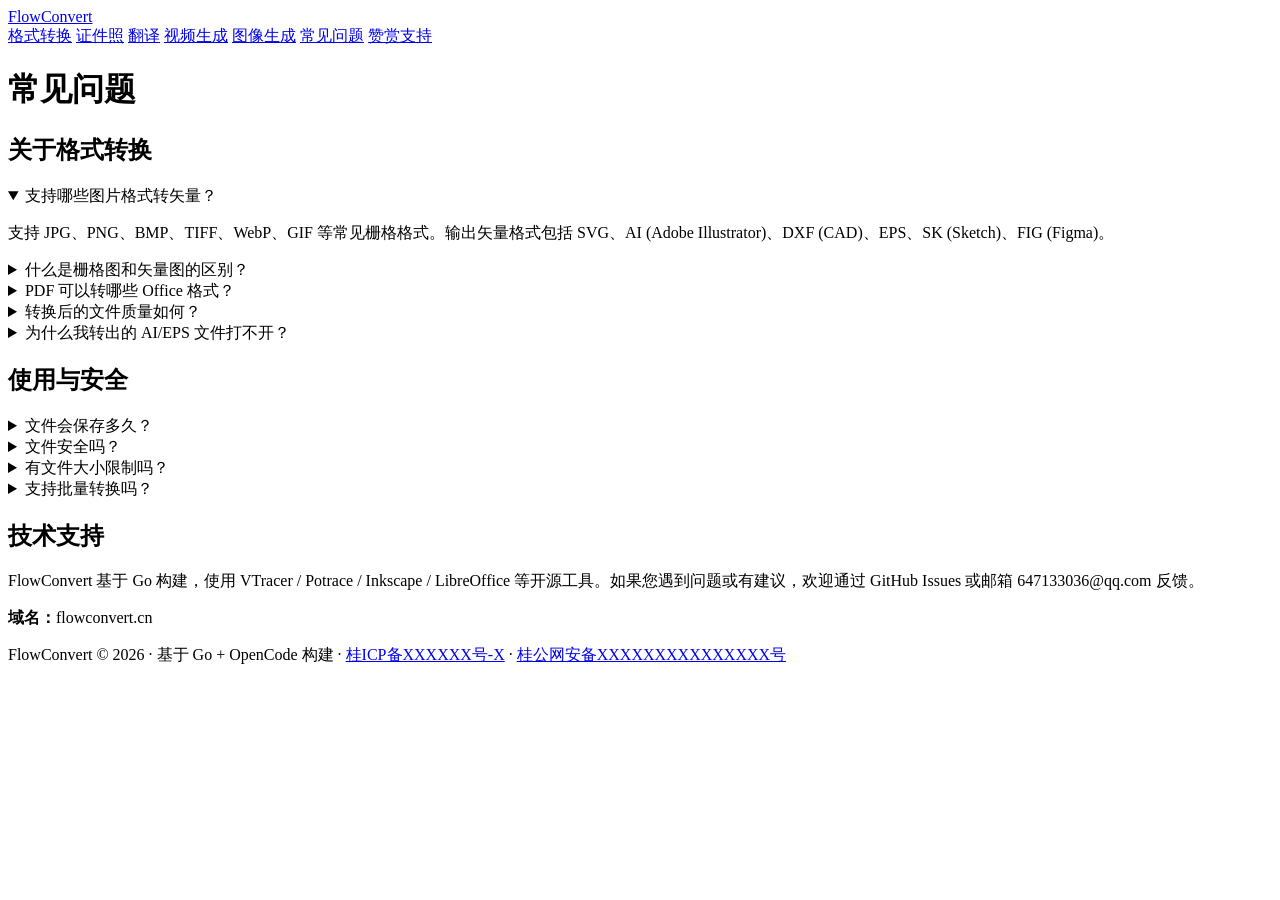
==== web/about.html @ 28103584 "feat: complete flowConvert implementation with 8 services - Document conversion (PDF, DOCX, XLSX) vi" ====
<!DOCTYPE html>
<html lang="zh-CN">
<head>
<meta charset="UTF-8">
<meta name="viewport" content="width=device-width, initial-scale=1.0">
<title>常见问题 - FlowConvert</title>
<link rel="stylesheet" href="/static/css/style.css">
</head>
<body>
<nav class="navbar">
  <div class="nav-container">
    <a href="/" class="nav-logo">FlowConvert</a>
    <div class="nav-links">
      <a href="/">格式转换</a>
      <a href="/idphoto">证件照</a>
      <a href="/translate">翻译</a>
      <a href="/video">视频生成</a>
      <a href="/image">图像生成</a>
      <a href="/about" class="active">常见问题</a>
      <a href="/donate">赞赏支持</a>
    </div>
  </div>
</nav>

<main class="container page-content">
  <h1>常见问题</h1>

  <section class="faq-section">
    <h2>关于格式转换</h2>

    <details class="faq-item" open>
      <summary>支持哪些图片格式转矢量？</summary>
      <p>支持 JPG、PNG、BMP、TIFF、WebP、GIF 等常见栅格格式。输出矢量格式包括 SVG、AI (Adobe Illustrator)、DXF (CAD)、EPS、SK (Sketch)、FIG (Figma)。</p>
    </details>

    <details class="faq-item">
      <summary>什么是栅格图和矢量图的区别？</summary>
      <p>栅格图（如 JPG、PNG）由像素构成，放大后会模糊。矢量图（如 SVG、AI）由数学曲线构成，无限放大不失真，适用于印刷、Logo、CAD 等场景。FlowConvert 通过智能描摹算法将像素图转为矢量路径。</p>
    </details>

    <details class="faq-item">
      <summary>PDF 可以转哪些 Office 格式？</summary>
      <p>支持将 PDF 转为 Word (.docx) 和 Excel (.xlsx) 格式，方便进一步编辑。转换通过 LibreOffice 引擎完成，尽量保留原始排版。</p>
    </details>

    <details class="faq-item">
      <summary>转换后的文件质量如何？</summary>
      <p>图片转矢量采用 VTracer（彩色/复杂图）和 Potrace（黑白图）双引擎，自动选择最优方案。矢量输出保留颜色和细节。PDF 转 Office 保留文本、表格和基本排版，复杂布局可能有偏差。</p>
    </details>

    <details class="faq-item">
      <summary>为什么我转出的 AI/EPS 文件打不开？</summary>
      <p>AI 和 EPS 由 Inkscape 生成，遵循标准格式规范。如果打不开，建议先用 SVG 格式导出，再将 SVG 导入目标软件。部分老旧软件可能不支持新版 AI 格式。</p>
    </details>
  </section>

  <section class="faq-section">
    <h2>使用与安全</h2>

    <details class="faq-item">
      <summary>文件会保存多久？</summary>
      <p>转换后的文件在服务器上保留 1 小时后自动删除。我们建议您及时下载。上传的原文件在转换完成后会立即删除，不留存。</p>
    </details>

    <details class="faq-item">
      <summary>文件安全吗？</summary>
      <p>完全安全。所有文件均在服务器端即时处理，转换完成后立即清理。我们不存储、不分析、不分享您的文件内容。上传通道经过 SSRF 防护和 MIME 校验，防止恶意利用。</p>
    </details>

    <details class="faq-item">
      <summary>有文件大小限制吗？</summary>
      <p>图片上传限制为 50MB，URL 下载限制为 20MB。PDF 转 Office 同样适用 50MB 限制。如果文件较大，处理时间会相应延长。</p>
    </details>

    <details class="faq-item">
      <summary>支持批量转换吗？</summary>
      <p>当前版本仅支持单文件转换。批量转换功能正在开发中，敬请期待。</p>
    </details>
  </section>

  <section class="faq-section">
    <h2>技术支持</h2>
    <p>FlowConvert 基于 Go 构建，使用 VTracer / Potrace / Inkscape / LibreOffice 等开源工具。如果您遇到问题或有建议，欢迎通过 GitHub Issues 或邮箱 647133036@qq.com 反馈。</p>
    <p><strong>域名：</strong>flowconvert.cn</p>
  </section>
</main>

<footer class="footer">
  <p>FlowConvert &copy; 2026 · 基于 Go + OpenCode 构建 · <a href="https://beian.miit.gov.cn/" target="_blank">桂ICP备XXXXXX号-X</a> · <a href="https://beian.mps.gov.cn/#/query/webSearch?code=桂公网安备XXXXXXXXXXXXXXX号" target="_blank">桂公网安备XXXXXXXXXXXXXXX号</a></p>
</footer>
</body>
</html>
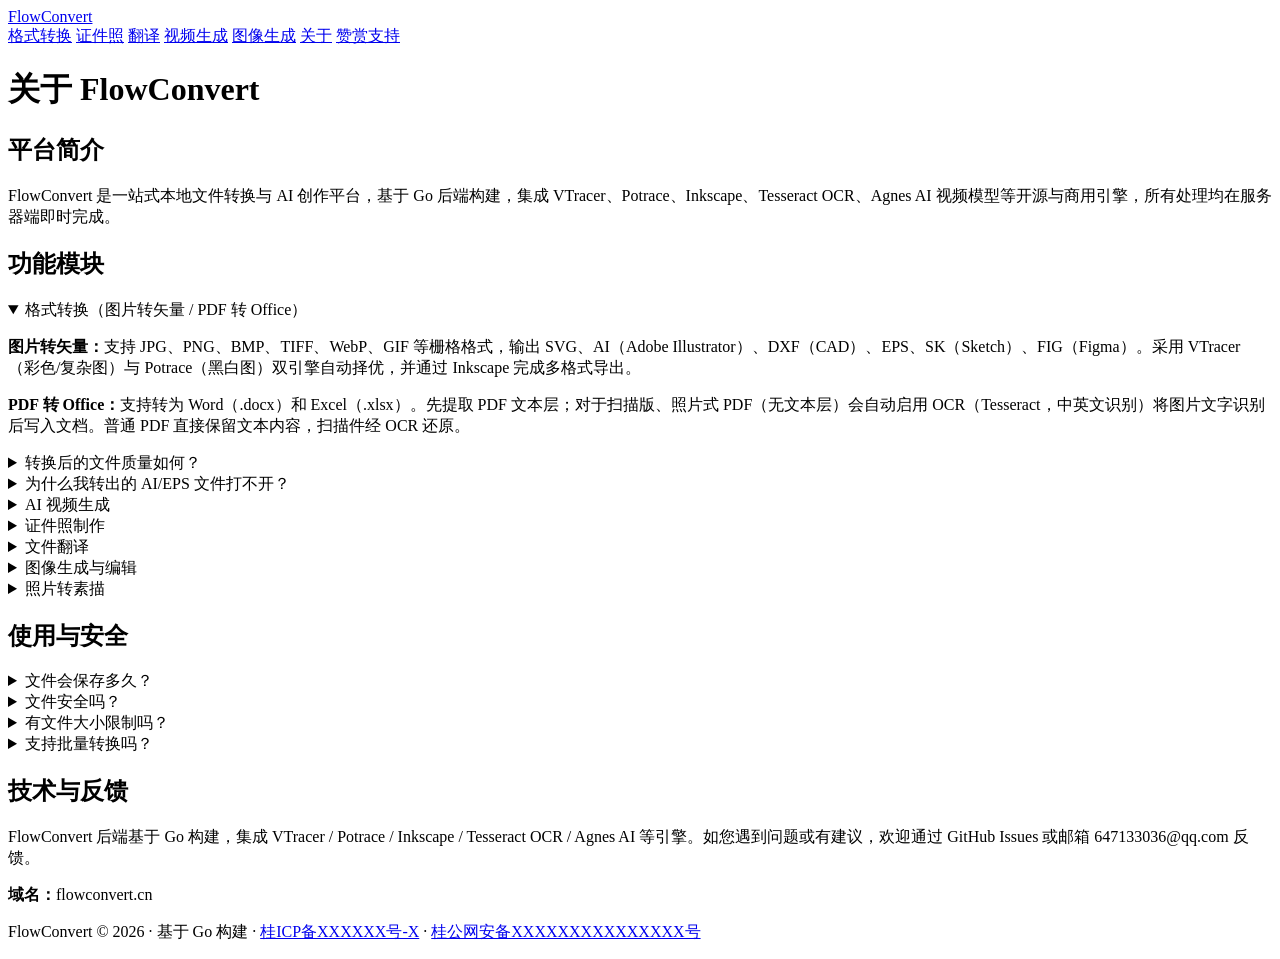
==== commit 68b01857: "feat: security audit, code review, and video UI improvements - Security: Add ParseMultipartForm limi" ====
--- a/web/about.html
+++ b/web/about.html
@@ -3,7 +3,7 @@
 <head>
 <meta charset="UTF-8">
 <meta name="viewport" content="width=device-width, initial-scale=1.0">
-<title>常见问题 - FlowConvert</title>
+<title>关于与常见问题 - FlowConvert</title>
 <link rel="stylesheet" href="/static/css/style.css">
 </head>
 <body>
@@ -16,31 +16,27 @@
       <a href="/translate">翻译</a>
       <a href="/video">视频生成</a>
       <a href="/image">图像生成</a>
-      <a href="/about" class="active">常见问题</a>
+      <a href="/about" class="active">关于</a>
       <a href="/donate">赞赏支持</a>
     </div>
   </div>
 </nav>
 
 <main class="container page-content">
-  <h1>常见问题</h1>
+  <h1>关于 FlowConvert</h1>
 
   <section class="faq-section">
-    <h2>关于格式转换</h2>
+    <h2>平台简介</h2>
+    <p>FlowConvert 是一站式本地文件转换与 AI 创作平台，基于 Go 后端构建，集成 VTracer、Potrace、Inkscape、Tesseract OCR、Agnes AI 视频模型等开源与商用引擎，所有处理均在服务器端即时完成。</p>
+  </section>
+
+  <section class="faq-section">
+    <h2>功能模块</h2>
 
     <details class="faq-item" open>
-      <summary>支持哪些图片格式转矢量？</summary>
-      <p>支持 JPG、PNG、BMP、TIFF、WebP、GIF 等常见栅格格式。输出矢量格式包括 SVG、AI (Adobe Illustrator)、DXF (CAD)、EPS、SK (Sketch)、FIG (Figma)。</p>
-    </details>
-
-    <details class="faq-item">
-      <summary>什么是栅格图和矢量图的区别？</summary>
-      <p>栅格图（如 JPG、PNG）由像素构成，放大后会模糊。矢量图（如 SVG、AI）由数学曲线构成，无限放大不失真，适用于印刷、Logo、CAD 等场景。FlowConvert 通过智能描摹算法将像素图转为矢量路径。</p>
-    </details>
-
-    <details class="faq-item">
-      <summary>PDF 可以转哪些 Office 格式？</summary>
-      <p>支持将 PDF 转为 Word (.docx) 和 Excel (.xlsx) 格式，方便进一步编辑。转换通过 LibreOffice 引擎完成，尽量保留原始排版。</p>
+      <summary>格式转换（图片转矢量 / PDF 转 Office）</summary>
+      <p><strong>图片转矢量：</strong>支持 JPG、PNG、BMP、TIFF、WebP、GIF 等栅格格式，输出 SVG、AI（Adobe Illustrator）、DXF（CAD）、EPS、SK（Sketch）、FIG（Figma）。采用 VTracer（彩色/复杂图）与 Potrace（黑白图）双引擎自动择优，并通过 Inkscape 完成多格式导出。</p>
+      <p><strong>PDF 转 Office：</strong>支持转为 Word（.docx）和 Excel（.xlsx）。先提取 PDF 文本层；对于扫描版、照片式 PDF（无文本层）会自动启用 OCR（Tesseract，中英文识别）将图片文字识别后写入文档。普通 PDF 直接保留文本内容，扫描件经 OCR 还原。</p>
     </details>
 
     <details class="faq-item">
@@ -52,6 +48,32 @@
       <summary>为什么我转出的 AI/EPS 文件打不开？</summary>
       <p>AI 和 EPS 由 Inkscape 生成，遵循标准格式规范。如果打不开，建议先用 SVG 格式导出，再将 SVG 导入目标软件。部分老旧软件可能不支持新版 AI 格式。</p>
     </details>
+
+    <details class="faq-item">
+      <summary>AI 视频生成</summary>
+      <p>基于 Agnes 2.5 Flash 视频模型，支持纯文本生成、首尾帧过渡、参考图引导三种模式，输出 720P、16:9 / 9:16 / 1:1 等多种比例。</p>
+      <p><strong>时长说明：</strong>单次生成上限 12 秒。超过 12 秒会自动分段生成再拼接；分段间通过阶段化叙事提示词保证内容衔接。<span style="color:#b25c00;font-weight:600;">12 秒时长的视频生成效果最佳，分段拼接可能出现画面衔接痕迹。</span></p>
+    </details>
+
+    <details class="faq-item">
+      <summary>证件照制作</summary>
+      <p>上传照片后自动抠图换底，支持蓝底、白底、红底等常用规格，输出标准证件照尺寸。</p>
+    </details>
+
+    <details class="faq-item">
+      <summary>文件翻译</summary>
+      <p>支持 TXT、PDF、DOCX、HTML、XLSX、PPTX 等文档翻译，翻译完成后输出原格式文件。</p>
+    </details>
+
+    <details class="faq-item">
+      <summary>图像生成与编辑</summary>
+      <p>文生图、图像编辑、图像合成，基于 AI 图像模型生成或修改图片。</p>
+    </details>
+
+    <details class="faq-item">
+      <summary>照片转素描</summary>
+      <p>将照片处理为铅笔素描风格，基于 OpenCV 颜色减淡算法生成。</p>
+    </details>
   </section>
 
   <section class="faq-section">
@@ -59,34 +81,34 @@
 
     <details class="faq-item">
       <summary>文件会保存多久？</summary>
-      <p>转换后的文件在服务器上保留 1 小时后自动删除。我们建议您及时下载。上传的原文件在转换完成后会立即删除，不留存。</p>
+      <p>转换后的文件在服务器上保留一段时间后自动删除，建议您及时下载。上传的原文件在转换完成后会立即清理。</p>
     </details>
 
     <details class="faq-item">
       <summary>文件安全吗？</summary>
-      <p>完全安全。所有文件均在服务器端即时处理，转换完成后立即清理。我们不存储、不分析、不分享您的文件内容。上传通道经过 SSRF 防护和 MIME 校验，防止恶意利用。</p>
+      <p>所有文件均在服务器端即时处理，不长期存储、不分析、不分享您的文件内容。上传通道经过来源校验和 MIME 校验。</p>
     </details>
 
     <details class="faq-item">
       <summary>有文件大小限制吗？</summary>
-      <p>图片上传限制为 50MB，URL 下载限制为 20MB。PDF 转 Office 同样适用 50MB 限制。如果文件较大，处理时间会相应延长。</p>
+      <p>图片上传限制为 50MB，URL 下载限制为 20MB，PDF 转 Office 同样适用 50MB 限制。文件越大处理时间越长。</p>
     </details>
 
     <details class="faq-item">
       <summary>支持批量转换吗？</summary>
-      <p>当前版本仅支持单文件转换。批量转换功能正在开发中，敬请期待。</p>
+      <p>当前版本支持单文件转换，批量转换功能规划中。</p>
     </details>
   </section>
 
   <section class="faq-section">
-    <h2>技术支持</h2>
-    <p>FlowConvert 基于 Go 构建，使用 VTracer / Potrace / Inkscape / LibreOffice 等开源工具。如果您遇到问题或有建议，欢迎通过 GitHub Issues 或邮箱 647133036@qq.com 反馈。</p>
+    <h2>技术与反馈</h2>
+    <p>FlowConvert 后端基于 Go 构建，集成 VTracer / Potrace / Inkscape / Tesseract OCR / Agnes AI 等引擎。如您遇到问题或有建议，欢迎通过 GitHub Issues 或邮箱 647133036@qq.com 反馈。</p>
     <p><strong>域名：</strong>flowconvert.cn</p>
   </section>
 </main>
 
 <footer class="footer">
-  <p>FlowConvert &copy; 2026 · 基于 Go + OpenCode 构建 · <a href="https://beian.miit.gov.cn/" target="_blank">桂ICP备XXXXXX号-X</a> · <a href="https://beian.mps.gov.cn/#/query/webSearch?code=桂公网安备XXXXXXXXXXXXXXX号" target="_blank">桂公网安备XXXXXXXXXXXXXXX号</a></p>
+  <p>FlowConvert &copy; 2026 · 基于 Go 构建 · <a href="https://beian.miit.gov.cn/" target="_blank">桂ICP备XXXXXX号-X</a> · <a href="https://beian.mps.gov.cn/#/query/webSearch?code=桂公网安备XXXXXXXXXXXXXXX号" target="_blank">桂公网安备XXXXXXXXXXXXXXX号</a></p>
 </footer>
 </body>
-</html>+</html>
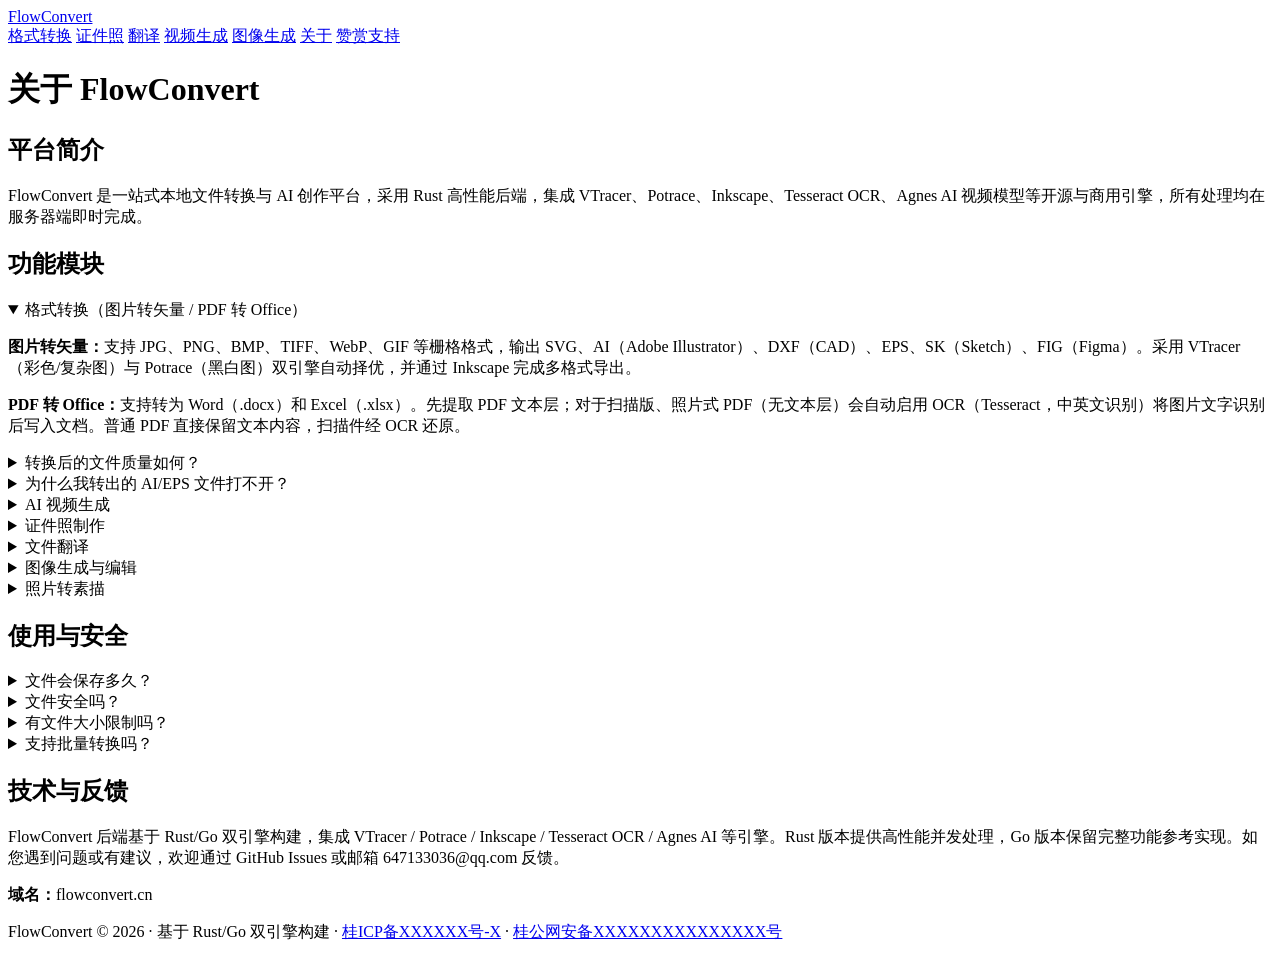
==== commit 82faf136: "feat: 第四轮Rust重写增强 - imagegen/videogen AI路径及响应格式对齐 Co-authored-by: monkeycode-ai <monkeycode-ai@chait" ====
--- a/web/about.html
+++ b/web/about.html
@@ -27,7 +27,7 @@
 
   <section class="faq-section">
     <h2>平台简介</h2>
-    <p>FlowConvert 是一站式本地文件转换与 AI 创作平台，基于 Go 后端构建，集成 VTracer、Potrace、Inkscape、Tesseract OCR、Agnes AI 视频模型等开源与商用引擎，所有处理均在服务器端即时完成。</p>
+    <p>FlowConvert 是一站式本地文件转换与 AI 创作平台，采用 Rust 高性能后端，集成 VTracer、Potrace、Inkscape、Tesseract OCR、Agnes AI 视频模型等开源与商用引擎，所有处理均在服务器端即时完成。</p>
   </section>
 
   <section class="faq-section">
@@ -102,13 +102,13 @@
 
   <section class="faq-section">
     <h2>技术与反馈</h2>
-    <p>FlowConvert 后端基于 Go 构建，集成 VTracer / Potrace / Inkscape / Tesseract OCR / Agnes AI 等引擎。如您遇到问题或有建议，欢迎通过 GitHub Issues 或邮箱 647133036@qq.com 反馈。</p>
+    <p>FlowConvert 后端基于 Rust/Go 双引擎构建，集成 VTracer / Potrace / Inkscape / Tesseract OCR / Agnes AI 等引擎。Rust 版本提供高性能并发处理，Go 版本保留完整功能参考实现。如您遇到问题或有建议，欢迎通过 GitHub Issues 或邮箱 647133036@qq.com 反馈。</p>
     <p><strong>域名：</strong>flowconvert.cn</p>
   </section>
 </main>
 
 <footer class="footer">
-  <p>FlowConvert &copy; 2026 · 基于 Go 构建 · <a href="https://beian.miit.gov.cn/" target="_blank">桂ICP备XXXXXX号-X</a> · <a href="https://beian.mps.gov.cn/#/query/webSearch?code=桂公网安备XXXXXXXXXXXXXXX号" target="_blank">桂公网安备XXXXXXXXXXXXXXX号</a></p>
+  <p>FlowConvert &copy; 2026 · 基于 Rust/Go 双引擎构建 · <a href="https://beian.miit.gov.cn/" target="_blank" rel="noopener noreferrer">桂ICP备XXXXXX号-X</a> · <a href="https://beian.mps.gov.cn/#/query/webSearch?code=桂公网安备XXXXXXXXXXXXXXX号" target="_blank" rel="noopener noreferrer">桂公网安备XXXXXXXXXXXXXXX号</a></p>
 </footer>
 </body>
 </html>
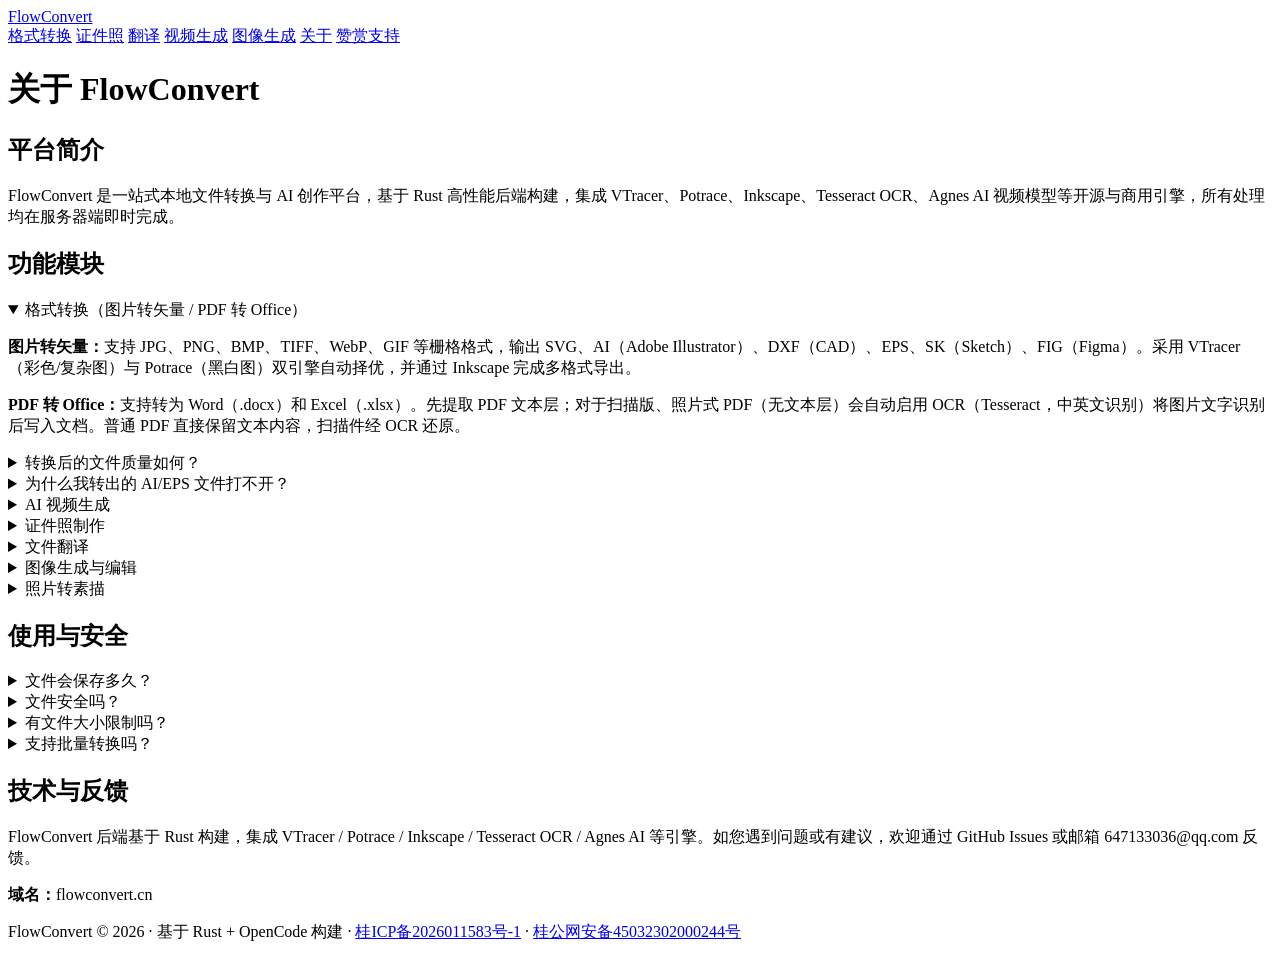
==== commit 7aeb58f8: "feat: 对齐生产站点页面 + OCR降级处理 - 从 flowconvert.cn 同步所有页面（布局/功能/CSS缓存参数） - 统一页脚为 Rust + OpenCode 构建，补全真实备案号" ====
--- a/web/about.html
+++ b/web/about.html
@@ -4,7 +4,7 @@
 <meta charset="UTF-8">
 <meta name="viewport" content="width=device-width, initial-scale=1.0">
 <title>关于与常见问题 - FlowConvert</title>
-<link rel="stylesheet" href="/static/css/style.css">
+<link rel="stylesheet" href="/static/css/style.css?v=3">
 </head>
 <body>
 <nav class="navbar">
@@ -27,7 +27,7 @@
 
   <section class="faq-section">
     <h2>平台简介</h2>
-    <p>FlowConvert 是一站式本地文件转换与 AI 创作平台，采用 Rust 高性能后端，集成 VTracer、Potrace、Inkscape、Tesseract OCR、Agnes AI 视频模型等开源与商用引擎，所有处理均在服务器端即时完成。</p>
+    <p>FlowConvert 是一站式本地文件转换与 AI 创作平台，基于 Rust 高性能后端构建，集成 VTracer、Potrace、Inkscape、Tesseract OCR、Agnes AI 视频模型等开源与商用引擎，所有处理均在服务器端即时完成。</p>
   </section>
 
   <section class="faq-section">
@@ -102,13 +102,13 @@
 
   <section class="faq-section">
     <h2>技术与反馈</h2>
-    <p>FlowConvert 后端基于 Rust/Go 双引擎构建，集成 VTracer / Potrace / Inkscape / Tesseract OCR / Agnes AI 等引擎。Rust 版本提供高性能并发处理，Go 版本保留完整功能参考实现。如您遇到问题或有建议，欢迎通过 GitHub Issues 或邮箱 647133036@qq.com 反馈。</p>
+    <p>FlowConvert 后端基于 Rust 构建，集成 VTracer / Potrace / Inkscape / Tesseract OCR / Agnes AI 等引擎。如您遇到问题或有建议，欢迎通过 GitHub Issues 或邮箱 647133036@qq.com 反馈。</p>
     <p><strong>域名：</strong>flowconvert.cn</p>
   </section>
 </main>
 
 <footer class="footer">
-  <p>FlowConvert &copy; 2026 · 基于 Rust/Go 双引擎构建 · <a href="https://beian.miit.gov.cn/" target="_blank" rel="noopener noreferrer">桂ICP备XXXXXX号-X</a> · <a href="https://beian.mps.gov.cn/#/query/webSearch?code=桂公网安备XXXXXXXXXXXXXXX号" target="_blank" rel="noopener noreferrer">桂公网安备XXXXXXXXXXXXXXX号</a></p>
+  <p>FlowConvert &copy; 2026 · 基于 Rust + OpenCode 构建 · <a href="https://beian.miit.gov.cn/" target="_blank" rel="noopener noreferrer">桂ICP备2026011583号-1</a> · <a href="https://beian.mps.gov.cn/#/query/webSearch?code=桂公网安备45032302000244号" target="_blank" rel="noopener noreferrer">桂公网安备45032302000244号</a></p>
 </footer>
 </body>
 </html>
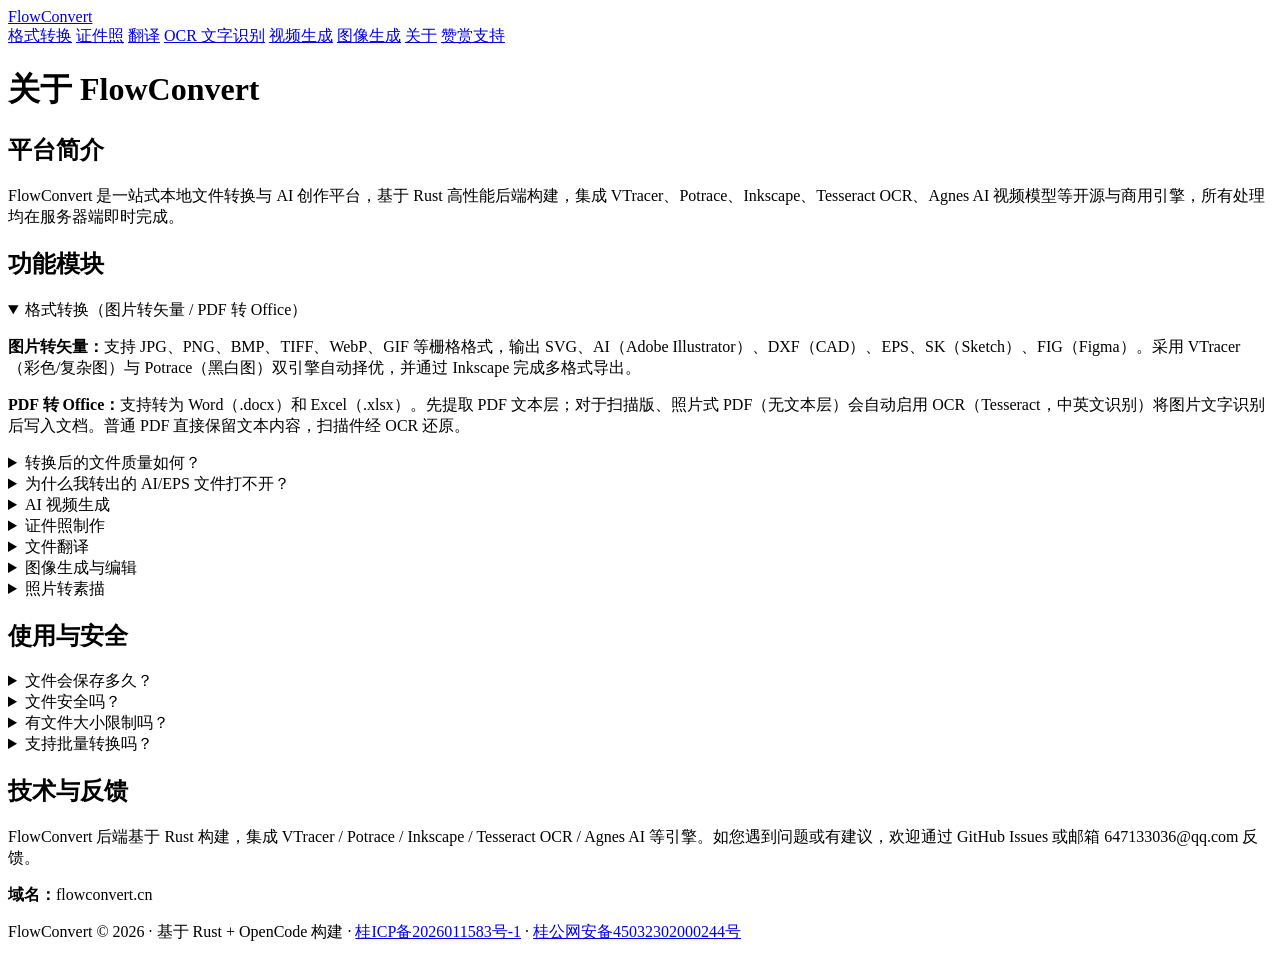
==== commit 2520f2a1: "feat: OCR 文字识别模块（异步任务接口 + 扫描件方向检测提速） - 新增 /ocr 页面与 /api/ocr 异步识别接口，POST 立即返回 task_id，GET /api/ocr/ta" ====
--- a/web/about.html
+++ b/web/about.html
@@ -4,7 +4,7 @@
 <meta charset="UTF-8">
 <meta name="viewport" content="width=device-width, initial-scale=1.0">
 <title>关于与常见问题 - FlowConvert</title>
-<link rel="stylesheet" href="/static/css/style.css?v=3">
+<link rel="stylesheet" href="/static/css/style.css?v=4">
 </head>
 <body>
 <nav class="navbar">
@@ -14,6 +14,7 @@
       <a href="/">格式转换</a>
       <a href="/idphoto">证件照</a>
       <a href="/translate">翻译</a>
+      <a href="/ocr">OCR 文字识别</a>
       <a href="/video">视频生成</a>
       <a href="/image">图像生成</a>
       <a href="/about" class="active">关于</a>
